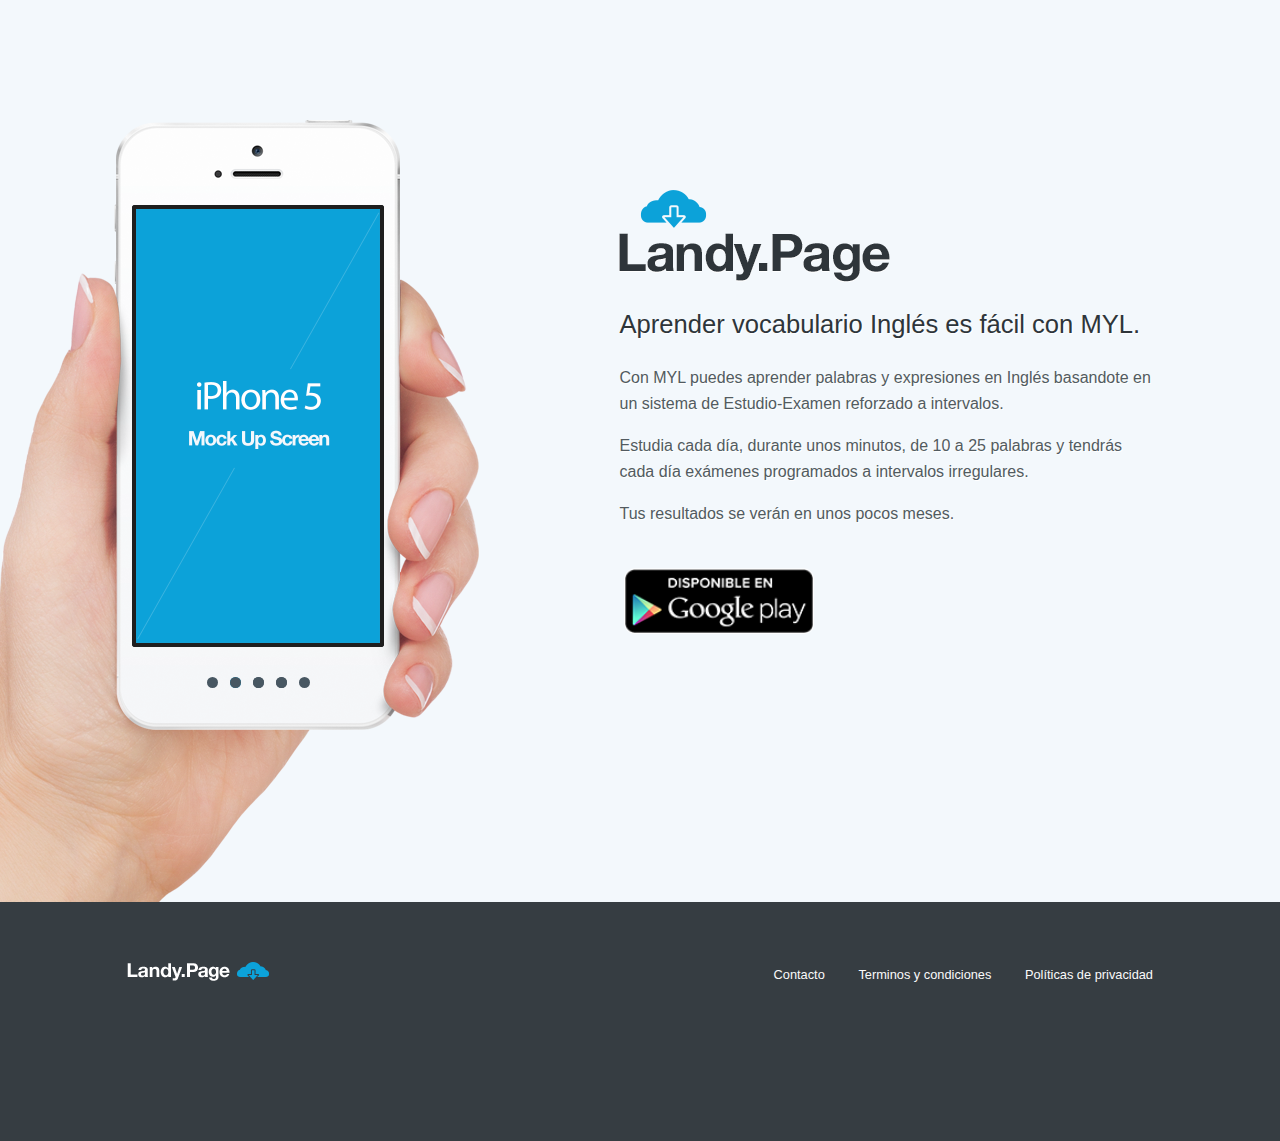
==== index.html @ 057ec73f "Probando codebox" ====
<!DOCTYPE html>
<html class=" js flexbox canvas canvastext webgl no-touch backgroundsize borderimage borderradius boxshadow textshadow opacity cssanimations csscolumns cssgradients cssreflections csstransforms csstransforms3d csstransitions fontface generatedcontent video audio localstorage sessionstorage webworkers applicationcache svg inlinesvg smil svgclippaths">
	<head>
		<meta http-equiv="Content-Type" content="text/html; charset=UTF-8">
        <meta charset="utf-8">
        <meta http-equiv="X-UA-Compatible" content="IE=edge,chrome=1">
        <title>Master Your Language</title>
        <meta name="description" content="">
        <meta content="width=device-width, initial-scale=1, maximum-scale=1, user-scalable=no" name="viewport">
        <meta content="black" name="apple-mobile-web-app-status-bar-style">
        
        <link rel="stylesheet" href="./css/normalize.css">
        <link rel="stylesheet" href="./css/main.css">
        <link rel="stylesheet" href="./css/flexslider.css">
        <script src="./js/modernizr-2.6.1-respond-1.1.0.min.js"></script>	
		
		<style id="clearly_highlighting_css" type="text/css">
			/* selection */ html.clearly_highlighting_enabled ::-moz-selection { background: rgba(246, 238, 150, 0.99); } html.clearly_highlighting_enabled ::selection { background: rgba(246, 238, 150, 0.99); } /* cursor */ html.clearly_highlighting_enabled {    /* cursor and hot-spot position -- requires a default cursor, after the URL one */    cursor: url("chrome-extension://pioclpoplcdbaefihamjohnefbikjilc/clearly/images/highlight--cursor.png") 14 16, text; } /* highlight tag */ em.clearly_highlight_element {    font-style: inherit !important; font-weight: inherit !important;    background-image: url("chrome-extension://pioclpoplcdbaefihamjohnefbikjilc/clearly/images/highlight--yellow.png");    background-repeat: repeat-x; background-position: top left; background-size: 100% 100%; } /* the delete-buttons are positioned relative to this */ em.clearly_highlight_element.clearly_highlight_first { position: relative; } /* delete buttons */ em.clearly_highlight_element a.clearly_highlight_delete_element {    display: none; cursor: pointer;    padding: 0; margin: 0; line-height: 0;    position: absolute; width: 34px; height: 34px; left: -17px; top: -17px;    background-image: url("chrome-extension://pioclpoplcdbaefihamjohnefbikjilc/clearly/images/highlight--delete-sprite.png"); background-repeat: no-repeat; background-position: 0px 0px; } em.clearly_highlight_element a.clearly_highlight_delete_element:hover { background-position: -34px 0px; } /* retina */ @media (min--moz-device-pixel-ratio: 2), (-webkit-min-device-pixel-ratio: 2), (min-device-pixel-ratio: 2) {    em.clearly_highlight_element { background-image: url("chrome-extension://pioclpoplcdbaefihamjohnefbikjilc/clearly/images/highlight--yellow@2x.png"); }    em.clearly_highlight_element a.clearly_highlight_delete_element { background-image: url("chrome-extension://pioclpoplcdbaefihamjohnefbikjilc/clearly/images/highlight--delete-sprite@2x.png"); background-size: 68px 34px; } } </style><style>[touch-action="none"]{ -ms-touch-action: none; touch-action: none; }[touch-action="pan-x"]{ -ms-touch-action: pan-x; touch-action: pan-x; }[touch-action="pan-y"]{ -ms-touch-action: pan-y; touch-action: pan-y; }[touch-action="scroll"],[touch-action="pan-x pan-y"],[touch-action="pan-y pan-x"]{ -ms-touch-action: pan-x pan-y; touch-action: pan-x pan-y; }
		</style>
	</head>
    
	<body cz-shortcut-listen="true">
    <div id="wrap">
        <!--[if lt IE 7]>
            <p class="chromeframe">You are using an outdated browser. <a href="http://browsehappy.com/">Upgrade your browser today</a> or <a href="http://www.google.com/chromeframe/?redirect=true">install Google Chrome Frame</a> to better experience this site.</p>
        <![endif]-->
		
		<!-- START HEADER  -->
        <div class="header-container">
            <header class="wrapper clearfix">
            	<div class="ctaColumn">
					<!-- LOGO Replace // Replace Text with your App name for SEO, text is replaced with logo.png file  -->
					<h1>Master Your Language</h1>
                
					<!-- START HEADER TEXT  -->
					<h3>Aprender vocabulario Inglés es fácil con MYL.</h3>
					<p>Con MYL puedes aprender palabras y expresiones en Inglés basandote en un sistema de Estudio-Examen reforzado a intervalos.</p>
					<p>Estudia cada día, durante unos minutos, de 10 a 25 palabras y tendrás cada día exámenes programados a intervalos irregulares.</p>
					<p>Tus resultados se verán en unos pocos meses.</p>
					<!-- INSERT STORES // Insert Desired App Store Buttons / Extra buttons in img folder  -->
					<ul class="clearfix">
						<li>
							<a href="https://play.google.com/store/apps/details?id=com.myl.ingles">
								<img src="./img/playStore_Btn@2x.png" alt="Get it on Google Pla">
							</a>
						</li>
					</ul>
					
					<!-- INSERT ALT STORES // Insert Alternative App Store Links  -->
					<p class="available">
						<!-- Also Available on <a href="http://make-lemonade.co/themes/landy/#Insert Link Here">Windows</a> and <a href="http://make-lemonade.co/themes/landy/#Insert Link Here">Blackberry</a> -->
					</p>
				</div>
                
                <!-- START IPHONE SLIDER -->
                <div class="fader">
                	<div class="flexslider1"> 
						<div class="flex-viewport" style="overflow: hidden; position: relative;">
							<ul class="slides" style="width: 1000%; -webkit-transition: 0s; transition: 0s; -webkit-transform: translate3d(-244px, 0px, 0px);">
								<li class="clone" style="width: 244px; float: left; display: block;"><img src="./img/slideMock@2x.png" alt="Mock Slide"></li>
								<!-- INSERT IPHONE SLIDE  -->
								<li class="flex-active-slide" style="width: 244px; float: left; display: block;"><img src="./img/slideMock@2x.png" alt="Mock Slide"></li>
								<!-- INSERT IPHONE SLIDE  --> 
								<li class="" style="width: 244px; float: left; display: block;"><img src="./img/slideMock@2x.png" alt="Mock Slide"></li>
								<!-- INSERT IPHONE SLIDE  --> 
								<li class="" style="width: 244px; float: left; display: block;"><img src="./img/slideMock@2x.png" alt="Mock Slide"></li> 
								<li class="clone" style="width: 244px; float: left; display: block;"><img src="./img/slideMock@2x.png" alt="Mock Slide"></li>
							</ul>
						</div>
						<ol class="flex-control-nav flex-control-paging">
							<li><a class="flex-active">1</a></li><li><a class="">2</a></li><li><a class="">3</a></li>
						</ol>
					</div>
                </div>
  
                <!-- END HEADER -->	
            </header>
        </div>
				
		
		<!-- START FOOTER  -->
        <div class="footer-container">
            <footer class="wrapper clearfix">
            
                <!-- LOGO Replace // Replace Text with your App name for SEO, text is replaced with logo.png file  -->
                <h1>Landy.App</h1>
                
                <!-- INSERT Footer Links // Insert Desired menu items  -->
                <ul>
                	<li><a href="contacto.html">Contacto</a></li>
                	<li><a href="terminos.html">Terminos y condiciones</a></li>
                	<li><a href="politicas.html">Políticas de privacidad</a></li>
                </ul>
                
            <!-- END FOOTER -->    
            </footer>
        </div>
        </div>
		
		
		
		
		<!-- LOAD SCRIPTS -->
        <script src="./js/jquery.min.js"></script>
        <script>window.jQuery || document.write('<script src="js/vendor/jquery-1.8.0.min.js"><\/script>')</script>
        <!--<script src="js/retina.js"></script>-->
        <script defer="" src="./js/jquery.flexslider-min.js"></script>
		<script src="./js/main.js"></script>
		
		
		
		<!-- INSERT GOOGLE ANALYTICS SNIPPET -->
        <script>
            var _gaq=[['_setAccount','UA-XXXXX-X'],['_trackPageview']];
            (function(d,t){var g=d.createElement(t),s=d.getElementsByTagName(t)[0];
            g.src=('https:'==location.protocol?'//ssl':'//www')+'.google-analytics.com/ga.js';
            s.parentNode.insertBefore(g,s)}(document,'script'));
        </script>
    

</body></html>
---- css/main.css ----
/* ==========================================================================
   HTML5 Boilerplate styles - h5bp.com (generated via initializr.com)
   ========================================================================== */

html, button, input, select, textarea
{
    color: #222;
}

body
{
    font-size: 1em;
    line-height: 1.4;
}

::-moz-selection
{
    background: #b3d4fc;
    text-shadow: none;
}

::selection
{
    background: #b3d4fc;
    text-shadow: none;
}

.chromeframe
{
    margin: 0.2em 0;
    background: #ccc;
    color: #000;
    padding: 0.2em 0;
}

hr
{
    display: block;
    height: 1px;
    border: 0;
    border-top: 1px solid #ccc;
    margin: 1em 0;
    padding: 0;
}

img
{
    vertical-align: middle;
}

a
{
    text-decoration: none;
}

body
{
    font: 16px/26px Helvetica, Helvetica Neue, Arial;
    -webkit-font-smoothing: antialiased;
    font-smooth: always;
    text-shadow: 1px 1px 1px rgba(0,0,0,0.004);
}

.wrapper
{
    width: 92%;
    margin: 0 4%;
}



/* ==========================================================================
   Main Theme Styles
   ========================================================================== */


.header-container
{
    background: #f3f8fc;
 /* Adjust Background colour of header */
    color: #525b60;
  /* Adjust colour of header text */
    text-shadow: 1px 1px 0 #ffffff;
    padding-top: 50px;
}


/* ==========================================================================
   LOGO
   ========================================================================== */
.header-container h1
{
    text-indent: -10000em;
    position: relative;
    width: 271px;
 /* Adjust Width for Logo if needed */
    height: 93px;
 /* Adjust Height for Logo if needed */
    background: url(../img/logo.png) no-repeat center 0;
 /* Change Your Logo Name */
    background-size: 100%;
    margin: 0 auto;
}

@media (min--moz-device-pixel-ratio: 1.5),
	(-o-min-device-pixel-ratio: 3/2),
	(-webkit-min-device-pixel-ratio: 1.5),
	(min-device-pixel-ratio: 1.5),
	(min-resolution: 1.5dppx)
{
	/* on retina, use image that's scaled by 2 */
.header-container h1{
	background: url(../img/logo@2x.png) no-repeat 0 0; /* Change Retina Logo */
	background-size: 271px 93px;
}
}



.header-container h3{
	color: #2e353a;
	font-weight: normal;
	font-size: 1.6em;
	line-height: 1.2;
}
.header-container h4{
	font-weight: 700;
	color: #0ca2d9;
	margin-bottom: 5px;
	margin-top: 40px;
}
.ctaColumn ul{
	margin: 0;
	padding: 20px 0;
}
.header-container li{
	list-style-type: none;
}
.ctaColumn li{
	display: inline-block;
	text-align: center;
	margin: 5px;
}
.ctaColumn li a{
	opacity: .999;
	-webkit-transition: all 300ms ease-in-out;
	-moz-transition: all 300ms ease-in-out;
	-ms-transition: all 300ms ease-in-out;
	-o-transition: all 300ms ease-in-out;
	transition: all 300ms ease-in-out;
	width: 190px;
	display: block;
}
.ctaColumn li a:hover{
	opacity: .7;
}
.ctaColumn li a img{
	width: 100%;
}
.ctaColumn{
	text-align: center;
	padding-top: 0px;
	margin-bottom: 50px;
}
.available{
	font-size: .9em;
}
.available, .available a {
	font-weight: 700;
	color: #c1d0dc; /* Change colour of alt app store links */
	-webkit-transition: all 300ms ease-in-out;
	-moz-transition: all 300ms ease-in-out;
	-ms-transition: all 300ms ease-in-out;
	-o-transition: all 300ms ease-in-out;
	transition: all 300ms ease-in-out;
}
.available a:hover{
	color: #6b7d84; /* Change colour of alt app store links on hover */
}
.ctaColumn input[type="text"]{
	border-radius: 4px;
	padding: 0.8em;
	width: 85%;
	border: 1px solid #e1e8ed;
	color: #657884;
	text-align: center;
	outline: none;
	box-shadow: none;
	-webkit-appearance:none;
}
.signup{
	position: relative;	
}
.signup:after{
	content: "";
	position: absolute;
	right: 10%;
	top: 15px;
	background: url(../img/mailIcon.png) no-repeat center 0; /*Image of iphone 5 in hand */
	width: 28px;
	height: 14px;
	background-size: 100%;
	display: none;
}
@media (min--moz-device-pixel-ratio: 1.5),
	(-o-min-device-pixel-ratio: 3/2),
	(-webkit-min-device-pixel-ratio: 1.5),
	(min-device-pixel-ratio: 1.5),
	(min-resolution: 1.5dppx) {
	/* on retina, use image that's scaled by 2 */
    .signup:after
    {
        background: url(../img/iphone_nohand@2x.png) no-repeat center 0;
 /*Image of iphone 5 in hand */
        background-size: 28px 14px;
    }
}

.fader
{
    position: relative;
    padding-bottom: 268px;
    width: 286px;
    margin-right: auto;
    margin-left: auto;
    background: url(../img/iphone_nohand.png) no-repeat center 0;
 /*Image of iphone 5 in hand */
    background-size: 100%;
}

@media (min--moz-device-pixel-ratio: 1.5),
	(-o-min-device-pixel-ratio: 3/2),
	(-webkit-min-device-pixel-ratio: 1.5),
	(min-device-pixel-ratio: 1.5),
	(min-resolution: 1.5dppx)
{
	/* on retina, use image that's scaled by 2 */
.fader{
	background: url(../img/iphone_nohand@2x.png) no-repeat center 0; /*Image of iphone 5 in hand */
	background-size: 286px 605px;
}
}
.fader .flexslider1{
	width: 244px;
	height: 434px;
	position: relative;
	top: 87px;
	margin-bottom: 0;
	margin-right: auto;
	margin-left: auto;
}
.fader .flex-control-nav{
	bottom: -60px;
}
.fader:before{
	content: "";
	position: absolute;
	left: 0px;
	top: 2px;
	width: 286px;
	height: 605px;
}
.fader .flex-control-paging li a {
	width: 11px; 
	height: 11px; 
	display: block; 
	background: #485762; /* Change colour of iphone nav dots */
	cursor: pointer; 
	text-indent: -9999px; 
	border-radius: 20px;
	-webkit-transition: all 300ms ease-in-out;
	-moz-transition: all 300ms ease-in-out;
	-ms-transition: all 300ms ease-in-out;
	-o-transition: all 300ms ease-in-out;
	transition: all 300ms ease-in-out; 
}
.fader .flex-control-paging li a:hover { 
	background: #5a6c79; /* Change colour of iphone nav dots on hover */
}
.fader .flex-control-paging li a.flex-active { 
	background: #0ca2d9; /* Change colour of iphone nav dots when active */
	cursor: default;
}
.fader .slides li img{
	width: 100%;
}
.main-container{
	background: #293034; /* Adjust Background colour of Main Area */
	color: #bbc7d1; /* Adjust colour of Main Text */
}
.main { 
	padding: 80px 0 100px; 
}
.main-container h2{
	color: #f3f8fc;
}
.main-container h6{
	color: #3c444a;
	font-size: 6em;
	margin: 0.5em 0;
}
.main-container section{
	border-top: 1px solid #586168;
	padding-top: 1em;
	margin-top: 40px;
}
.flexslider2 {
	margin-bottom: 90px;
}
.quote .slides li{
	font-size: 1.8em;
	line-height: 1.4;
	font-weight: 100;
	text-align: center;
	padding-bottom: .5em;
	width: 244px;
}
.quote .flex-control-paging li a {
	width: 11px; 
	height: 11px; 
	display: block; 
	background: #485762; /* Change colour of iphone nav dots */
	cursor: pointer; 
	text-indent: -9999px;
	border-radius: 20px; 
	-webkit-transition: all 300ms ease-in-out;
	-moz-transition: all 300ms ease-in-out;
	-ms-transition: all 300ms ease-in-out;
	-o-transition: all 300ms ease-in-out;
	transition: all 300ms ease-in-out;
}
.quote .flex-control-paging li a:hover { 
	background: #5a6c79; /* Change colour of iphone nav dots on hover */
}
.quote .flex-control-paging li a.flex-active { 
	background: #f3f8fc;  /* Change colour of iphone nav dots when active */
	cursor: default;
	}
.footer-container {
    background: #363d42;  /* Adjust Background colour of Footer Area */
    font-size: .8em;
    padding-bottom: 100px;
    padding-top: 40px;
}


/* ==========================================================================
   FOOTER LOGO
   ========================================================================== */ 
.footer-container h1{
	text-indent: -10000em;
	position: relative;
	width: 142px; /* Adjust Width for Logo if needed */
	height: 19px; /* Adjust Height for Logo if needed */
	background: url(../img/logo_foot.png) no-repeat center 0; /* Change Logo */
	background-size: 100%;
	margin: 0 auto 40px;
}
@media (min--moz-device-pixel-ratio: 1.5),
	(-o-min-device-pixel-ratio: 3/2),
	(-webkit-min-device-pixel-ratio: 1.5),
	(min-device-pixel-ratio: 1.5),
	(min-resolution: 1.5dppx) {
	/* on retina, use image that's scaled by 2 */
    .footer-container h1
    {
        background: url(../img/logo_foot@2x.png) no-repeat 0 0;
 /*Change Retina Logo */
        background-size: 142px 19px;
    }
}

.footer-container ul
{
    padding: 0;
    margin: 0;
    text-align: center;
}

.footer-container li
{
    display: inline-block;
    text-align: center;
    list-style-type: none;
    margin-left: 30px;
}

.footer-container li:first-child
{
    margin-left: 0;
}

.footer-container li a
{
    color: #fafafa;
	/* Change colour of footer links */
    font-weight: 400;
    -webkit-transition: all 300ms ease-in-out;
    -moz-transition: all 300ms ease-in-out;
    -ms-transition: all 300ms ease-in-out;
    -o-transition: all 300ms ease-in-out;
    transition: all 300ms ease-in-out;
}

.footer-container li a:hover
{
    color: #fff;
 /* Change colour of footer links on hover */;
}

.footer-container footer
{
    color: #000;
    padding: 20px 0;
}


/* ==========================================================================
   Insert Author's custom styles
   ========================================================================== */












/* ==========================================================================
   Media Queries
   ========================================================================== */

@media only screen and (min-width: 480px) { }
@media only screen and (min-width: 680px) {
	.wrapper { width: 90%; margin: 0 5%; }
	.ctaColumn input[type="text"]{ text-align: left; }
	.signup:after{ display: block; }
	.fader .flexslider1{ top: 89px;; left: 209px; margin-right: 0; margin-left: 0; }
	.fader{ padding-bottom: 348px;  margin: 0; background: none;}
	.fader:before {
		background: url(../img/iphone.png) 0 0; /*Image of iphone 5 in hand */ 
		background-size: 100%;
		left: -40px; 
		width: 593px;
		height: 782px;
		top: 0px;
	}
	@media (min--moz-device-pixel-ratio: 1.5),
		(-o-min-device-pixel-ratio: 3/2),
		(-webkit-min-device-pixel-ratio: 1.5),
		(min-device-pixel-ratio: 1.5),
		(min-resolution: 1.5dppx) {
		/* on retina, use image that's scaled by 2 */
.fader:before
{
    background: url(../img/iphone@2x.png) 0 0;
 /*Image of iphone 5 in hand */
    background-size: 593px 782px;
}
	}
		
}

@media only screen and (min-width: 768px)
{
    .main-container section
    {
        width: 25%;
        float: left;
        margin-right: 12%;
    }

    .main-container section.last
    {
        margin-right: 0px;
    }

    .footer-container h1
    {
        float: left;
    }

    .footer-container ul
    {
        float: right;
    }

    .fader .flexslider1
    {
        left: 225px;
    }

    .fader:before
    {
        left: -24px;
    }

    .flexslider2
    {
        margin-bottom: 60px;
    }
}

@media only screen and (min-width: 870px)
{
    .header-container h1
    {
        background: url(../img/logo.png) no-repeat 0 0;
 /* Logo */
        margin: 0;
    }

    .ctaColumn
    {
        float: right;
        width: 52%;
        padding-bottom: 80px;
        text-align: left;
        padding-top: 70px;
    }

    .signup:after
    {
        right: 15%;
    }

    .fader
    {
        float: left;
        width: 35%;
    }

    .header-container
    {
        padding-top: 120px;
    }

    .fader .flexslider1
    {
        left: 9px;
    }

    .fader:before
    {
        content: "";
        position: absolute;
        background-position: 0 0;
        width: 593px;
        height: 782px;
        left: -240px;
        top: 0px;
    }
}

@media only screen and (min-width: 1140px)
{
    .wrapper
    {
        width: 1026px;
 /* 1140px - 10% for margins */
        margin: 0 auto;
    }
}




/* ==========================================================================
   Helper classes
   ========================================================================== */

.clearfix:before, .clearfix:after
{
    content: " ";
    display: table;
}

.clearfix:after
{
    clear: both;
}

.clearfix
{
    *zoom: 1;
}



/* ==========================================================================
   Print styles
   ========================================================================== */

@media print
{
    *
    {
        background: transparent !important;
        color: #000 !important;
        box-shadow: none !important;
        text-shadow: none !important;
    }

    a, a:visited
    {
        text-decoration: underline;
    }

    a[href]:after
    {
        content: " (" attr(href) ")";
    }

    abbr[title]:after
    {
        content: " (" attr(title) ")";
    }

    .ir a:after, a[href^="javascript:"]:after, a[href^="#"]:after
    {
        content: "";
    }

    img
    {
        max-width: 100% !important;
        page-break-inside: avoid;
    }

@    page
    {
        margin: 0.5cm;
    }

    p, h2, h3
    {
        orphans: 3;
        widows: 3;
    }

    h2, h3
    {
        page-break-after: avoid;
    }
}
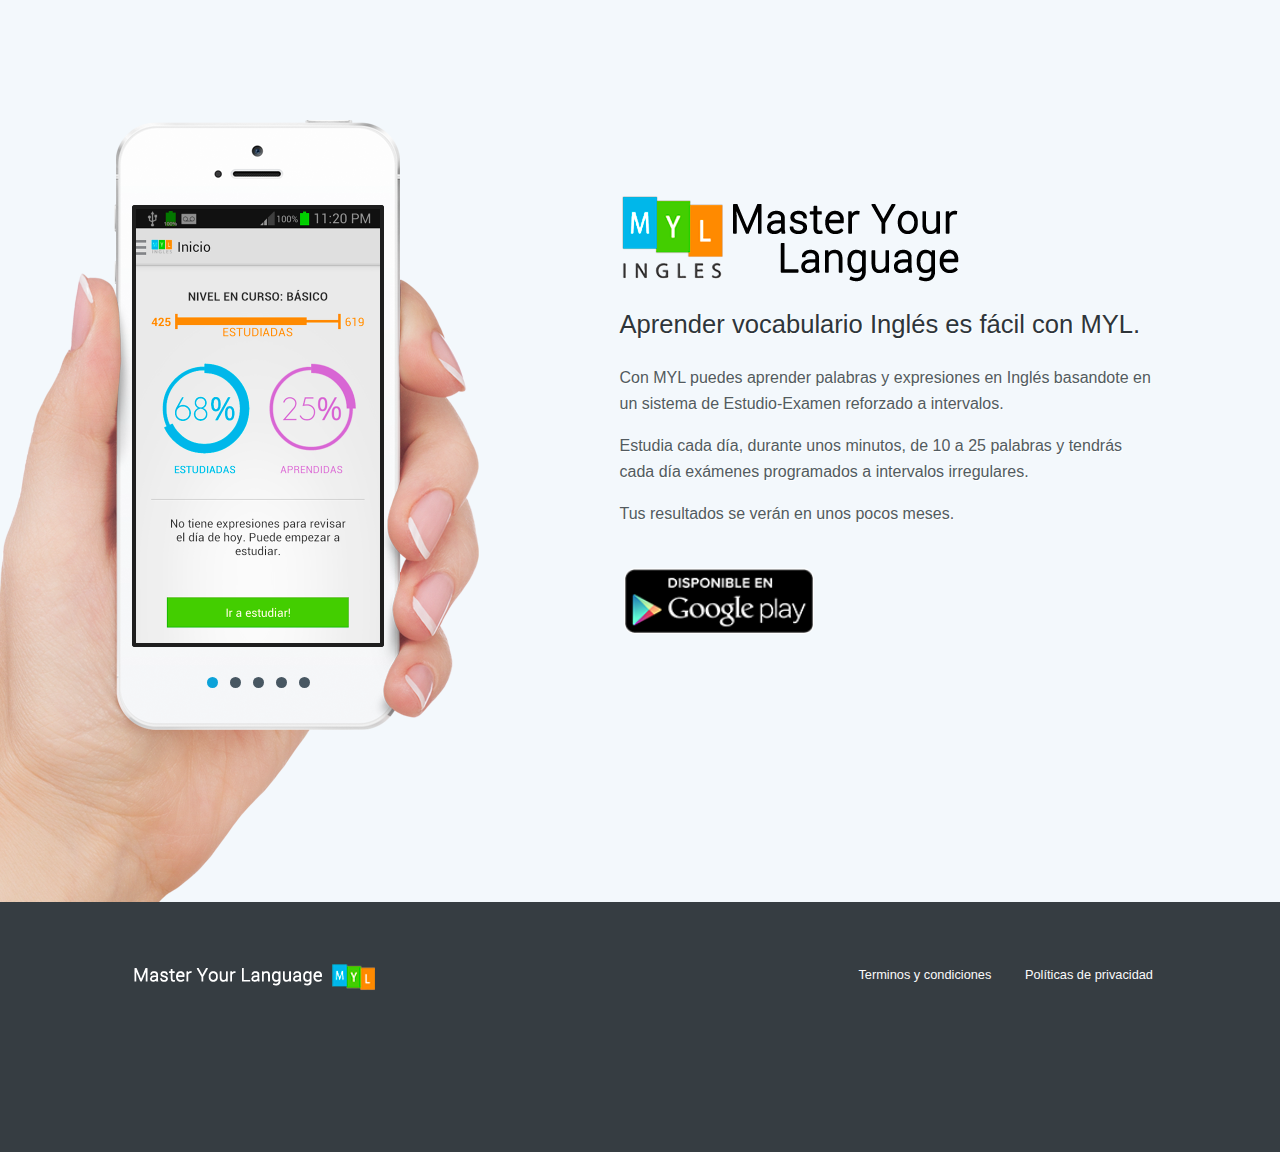
==== commit 1991c419: "adding images" ====
--- a/index.html
+++ b/index.html
@@ -1,5 +1,6 @@
 <!DOCTYPE html>
 <html class=" js flexbox canvas canvastext webgl no-touch backgroundsize borderimage borderradius boxshadow textshadow opacity cssanimations csscolumns cssgradients cssreflections csstransforms csstransforms3d csstransitions fontface generatedcontent video audio localstorage sessionstorage webworkers applicationcache svg inlinesvg smil svgclippaths">
+	
 	<head>
 		<meta http-equiv="Content-Type" content="text/html; charset=UTF-8">
         <meta charset="utf-8">
@@ -57,18 +58,15 @@
                 	<div class="flexslider1"> 
 						<div class="flex-viewport" style="overflow: hidden; position: relative;">
 							<ul class="slides" style="width: 1000%; -webkit-transition: 0s; transition: 0s; -webkit-transform: translate3d(-244px, 0px, 0px);">
-								<li class="clone" style="width: 244px; float: left; display: block;"><img src="./img/slideMock@2x.png" alt="Mock Slide"></li>
-								<!-- INSERT IPHONE SLIDE  -->
-								<li class="flex-active-slide" style="width: 244px; float: left; display: block;"><img src="./img/slideMock@2x.png" alt="Mock Slide"></li>
-								<!-- INSERT IPHONE SLIDE  --> 
-								<li class="" style="width: 244px; float: left; display: block;"><img src="./img/slideMock@2x.png" alt="Mock Slide"></li>
-								<!-- INSERT IPHONE SLIDE  --> 
-								<li class="" style="width: 244px; float: left; display: block;"><img src="./img/slideMock@2x.png" alt="Mock Slide"></li> 
-								<li class="clone" style="width: 244px; float: left; display: block;"><img src="./img/slideMock@2x.png" alt="Mock Slide"></li>
+								<li class="clone" style="width: 244px; float: left; display: block;"><img src="./img/slideMock2x.png" alt="Mock Slide"></li>
+								<li class="flex-active-slide" style="width: 244px; float: left; display: block;"><img src="./img/slideMock3x.png" alt="Mock Slide"></li>
+								<li class="" style="width: 244px; float: left; display: block;"><img src="./img/slideMock4x.png" alt="Mock Slide"></li>
+								<li class="" style="width: 244px; float: left; display: block;"><img src="./img/slideMock5x.png" alt="Mock Slide"></li> 
+								<li class="clone" style="width: 244px; float: left; display: block;"><img src="./img/slideMock6x.png" alt="Mock Slide"></li>
 							</ul>
 						</div>
 						<ol class="flex-control-nav flex-control-paging">
-							<li><a class="flex-active">1</a></li><li><a class="">2</a></li><li><a class="">3</a></li>
+							
 						</ol>
 					</div>
                 </div>
@@ -83,11 +81,11 @@
             <footer class="wrapper clearfix">
             
                 <!-- LOGO Replace // Replace Text with your App name for SEO, text is replaced with logo.png file  -->
-                <h1>Landy.App</h1>
+                <h1>MYL</h1>
                 
                 <!-- INSERT Footer Links // Insert Desired menu items  -->
                 <ul>
-                	<li><a href="contacto.html">Contacto</a></li>
+                	<!-- <li><a href="contacto.html">Contacto</a></li> -->
                 	<li><a href="terminos.html">Terminos y condiciones</a></li>
                 	<li><a href="politicas.html">Políticas de privacidad</a></li>
                 </ul>
--- a/css/main.css
+++ b/css/main.css
@@ -92,7 +92,7 @@
 {
     text-indent: -10000em;
     position: relative;
-    width: 271px;
+    width: auto;
  /* Adjust Width for Logo if needed */
     height: 93px;
  /* Adjust Height for Logo if needed */
@@ -350,8 +350,8 @@
 .footer-container h1{
 	text-indent: -10000em;
 	position: relative;
-	width: 142px; /* Adjust Width for Logo if needed */
-	height: 19px; /* Adjust Height for Logo if needed */
+	width: 250px; /* Adjust Width for Logo if needed */
+	height: 30px; /* Adjust Height for Logo if needed */
 	background: url(../img/logo_foot.png) no-repeat center 0; /* Change Logo */
 	background-size: 100%;
 	margin: 0 auto 40px;
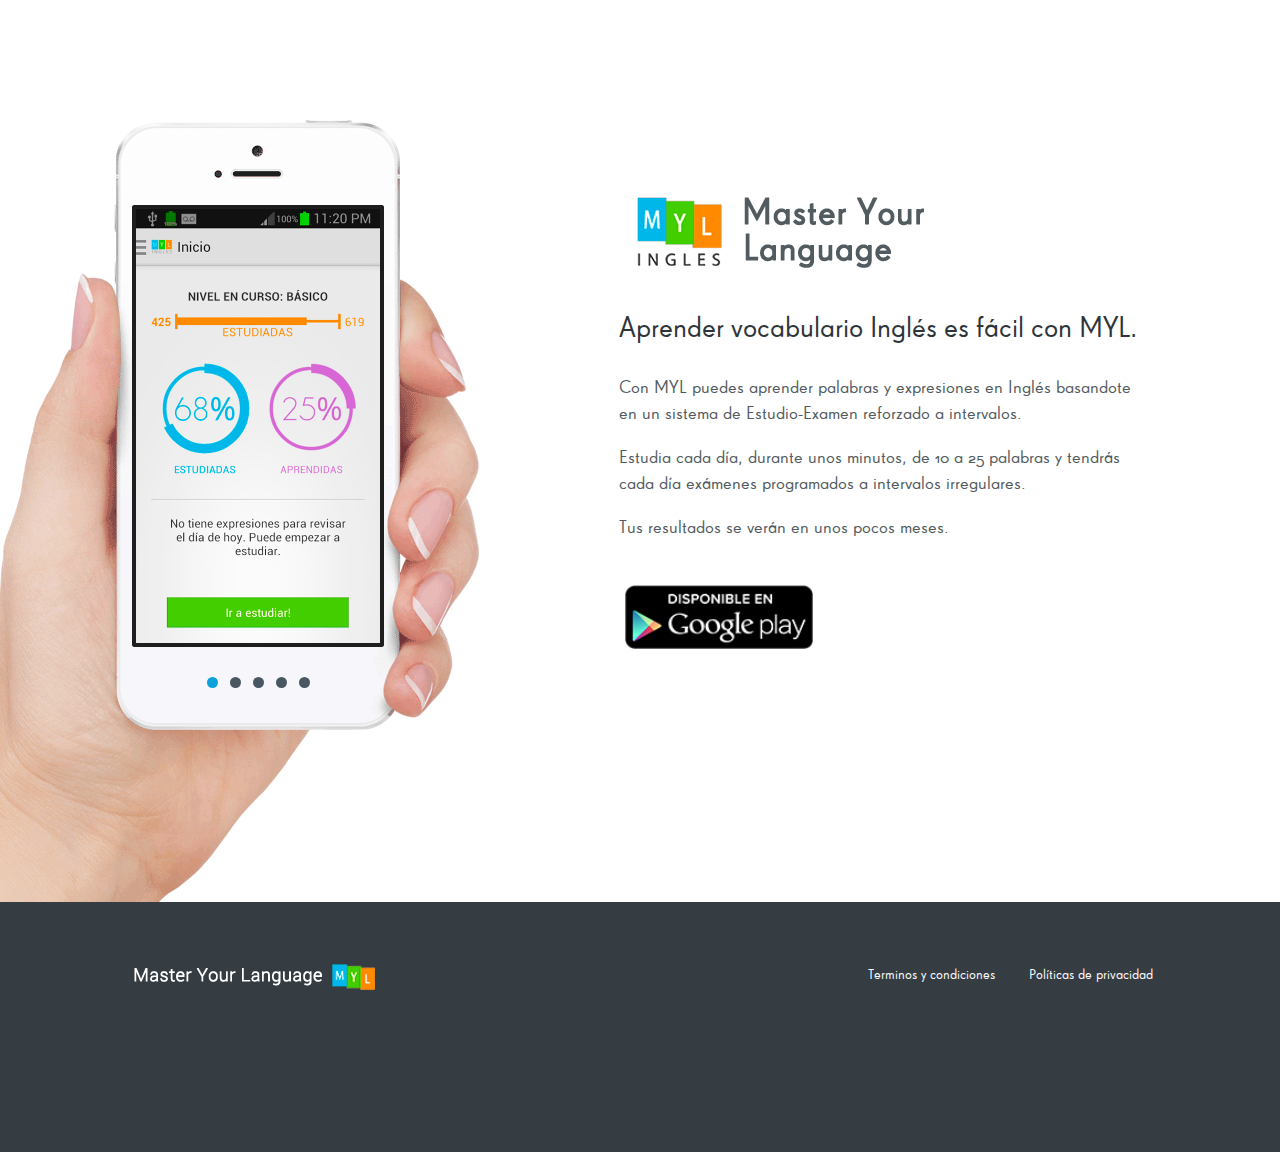
==== commit 154398df: "href to new tab" ====
--- a/index.html
+++ b/index.html
@@ -41,7 +41,7 @@
 					<!-- INSERT STORES // Insert Desired App Store Buttons / Extra buttons in img folder  -->
 					<ul class="clearfix">
 						<li>
-							<a href="https://play.google.com/store/apps/details?id=com.myl.ingles">
+							<a href="https://play.google.com/store/apps/details?id=com.myl.ingles" target="_blank">
 								<img src="./img/playStore_Btn@2x.png" alt="Get it on Google Pla">
 							</a>
 						</li>
--- a/css/main.css
+++ b/css/main.css
@@ -1,6 +1,7 @@
 /* ==========================================================================
    HTML5 Boilerplate styles - h5bp.com (generated via initializr.com)
    ========================================================================== */
+@import url("fonts/supergroteska-rg.css");
 
 html, button, input, select, textarea
 {
@@ -55,7 +56,7 @@
 
 body
 {
-    font: 16px/26px Helvetica, Helvetica Neue, Arial;
+    font: 18px/26px SuperGroteskARegular, Helvetica Neue, Arial;
     -webkit-font-smoothing: antialiased;
     font-smooth: always;
     text-shadow: 1px 1px 1px rgba(0,0,0,0.004);
@@ -76,7 +77,7 @@
 
 .header-container
 {
-    background: #f3f8fc;
+    background: #fff;
  /* Adjust Background colour of header */
     color: #525b60;
   /* Adjust colour of header text */
@@ -419,7 +420,54 @@
    Insert Author's custom styles
    ========================================================================== */
 
-
+.content {
+	-webkit-background-clip: border-box;
+	-webkit-background-origin: padding-box;
+	-webkit-background-size: auto;
+	background-attachment: scroll;
+	background-clip: border-box;
+	background-color: rgba(0, 0, 0, 0);
+	background-image: none;
+	background-origin: padding-box;
+	background-size: auto;
+	border-bottom-color: rgb(0, 0, 0);
+	border-bottom-style: none;
+	border-bottom-width: 0px;
+	border-image-outset: 0px;
+	border-image-repeat: stretch;
+	border-image-slice: 100%;
+	border-image-source: none;
+	border-image-width: 1;
+	border-left-color: rgb(0, 0, 0);
+	border-left-style: none;
+	border-left-width: 0px;
+	border-right-color: rgb(0, 0, 0);
+	border-right-style: none;
+	border-right-width: 0px;
+	border-top-color: rgb(0, 0, 0);
+	border-top-style: none;
+	border-top-width: 0px;
+	color: #525b60;
+	display: block;
+	font-family: SuperGroteskARegular, sans-serif;
+	font-size: 1em;
+	height: 888.59375px;
+	line-height: 22.399999618530273px;
+	margin-bottom: 0px;
+	margin-left: 10%;
+	margin-right: 10%;
+	margin-top: 0px;
+	outline-color: rgb(0, 0, 0);
+	outline-style: none;
+	outline-width: 0px;
+	padding-bottom: 0px;
+	padding-left: 0px;
+	padding-right: 0px;
+	padding-top: 0px;
+	text-align: left;
+	vertical-align: baseline;
+	width: 80%;
+}
 
 
 
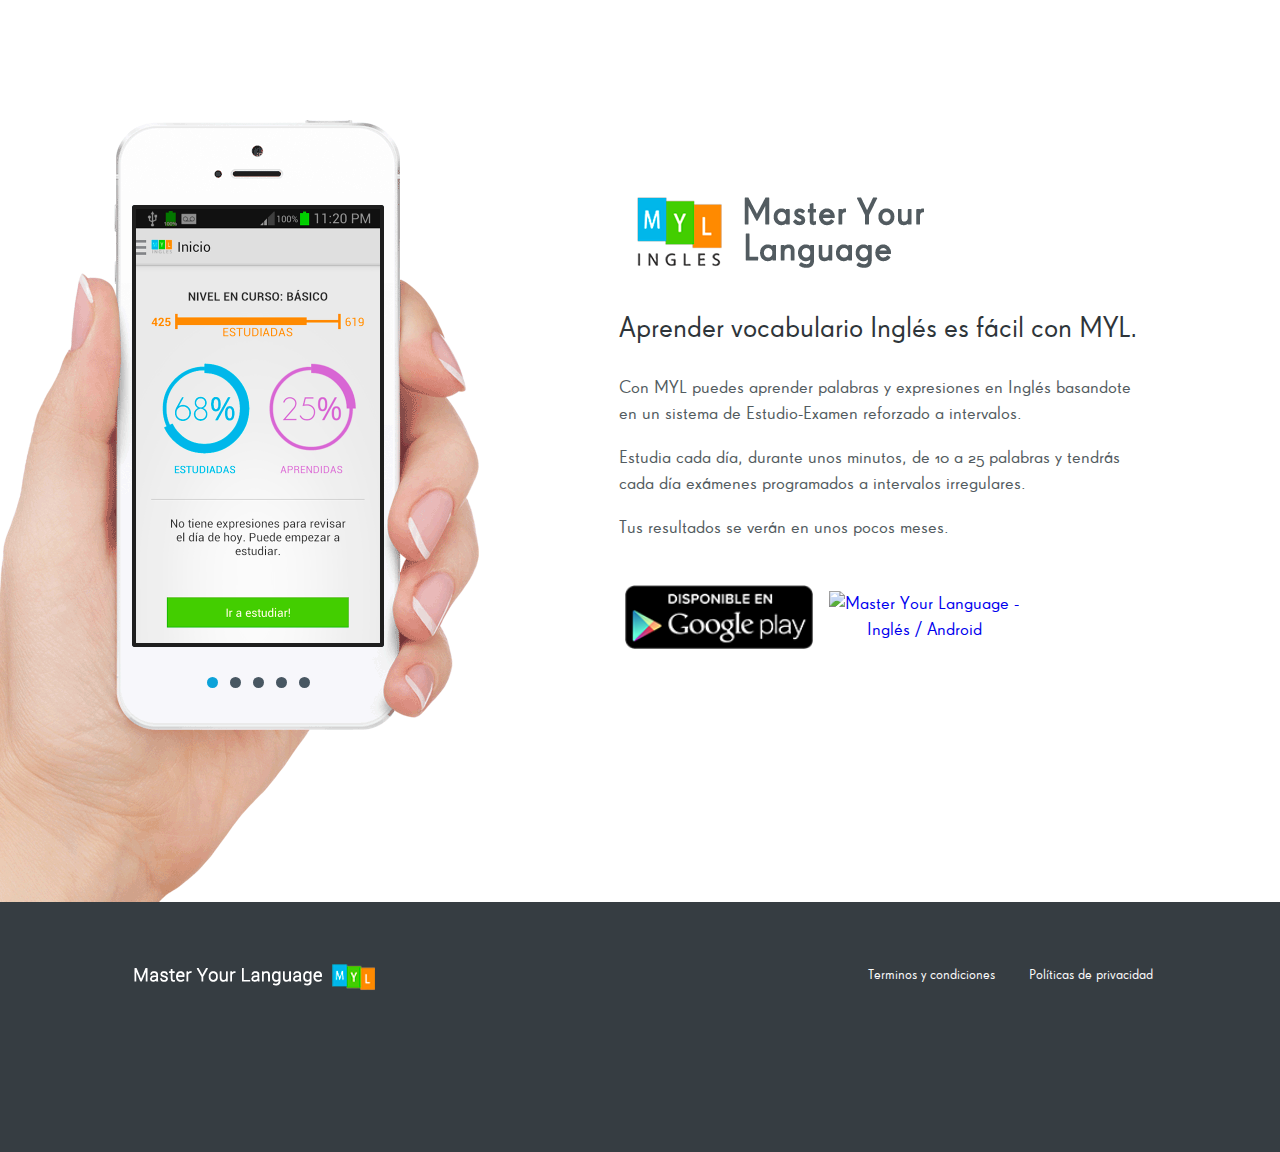
==== commit 32c7efac: "Add badge filedir" ====
--- a/index.html
+++ b/index.html
@@ -9,7 +9,8 @@
         <meta name="description" content="">
         <meta content="width=device-width, initial-scale=1, maximum-scale=1, user-scalable=no" name="viewport">
         <meta content="black" name="apple-mobile-web-app-status-bar-style">
-        
+        <meta name="google-site-verification" content="eE4E9lM0SN6xtk4XmVz8P9RHFCs6FQRr8eaW5ZVv6oI" />
+		
         <link rel="stylesheet" href="./css/normalize.css">
         <link rel="stylesheet" href="./css/main.css">
         <link rel="stylesheet" href="./css/flexslider.css">
@@ -44,6 +45,12 @@
 							<a href="https://play.google.com/store/apps/details?id=com.myl.ingles" target="_blank">
 								<img src="./img/playStore_Btn@2x.png" alt="Get it on Google Pla">
 							</a>
+							
+						</li>
+						<li>
+							<a href="http://filedir.com/android/education/master-your-language-ingles-10136277.html" rel="nofollow" target="_blank">
+								<img width="156" src="http://img.filedir.com/i/getitblack.png" alt="Master Your Language - Inglés / Android" title="Master Your Language - Inglés / Android" border="0" />
+							</a>							
 						</li>
 					</ul>
 					
